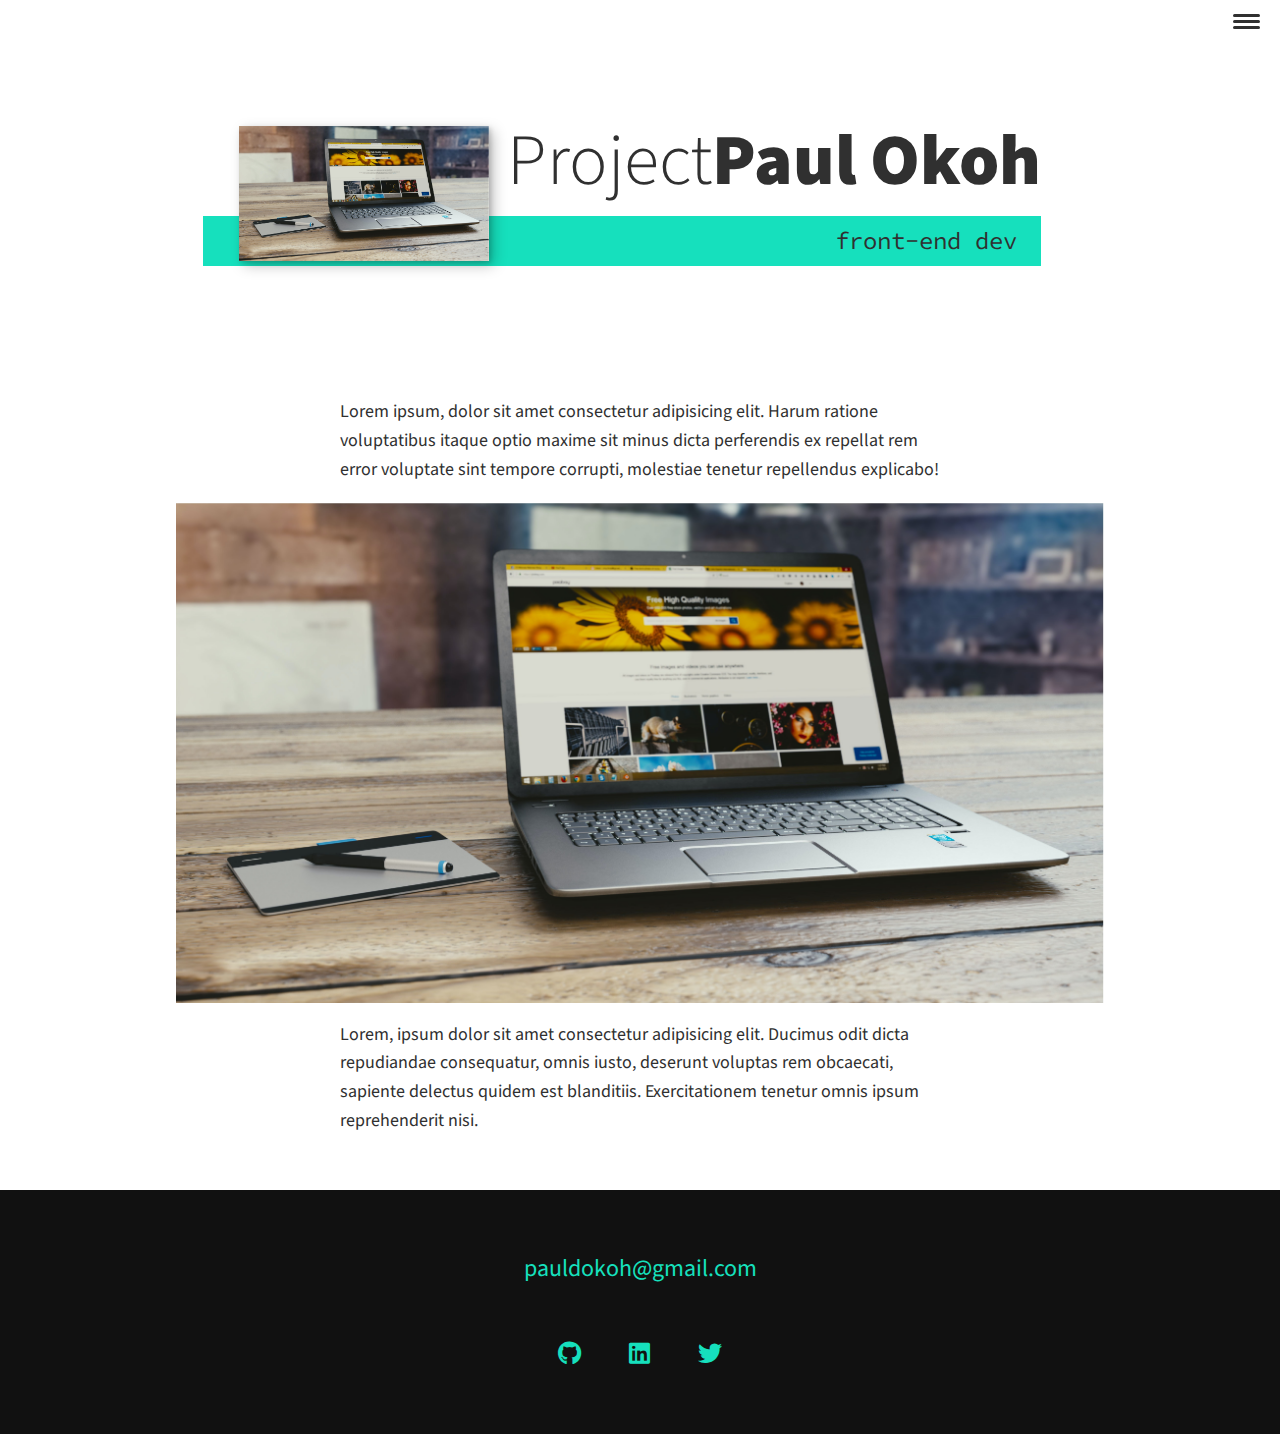
==== port-item.html @ 7ed4115a "custom header styling" ====
<!DOCTYPE html>
<html lang="en">
  <head>
    <meta charset="UTF-8" />
    <meta http-equiv="X-UA-Compatible" content="IE=edge" />
    <meta name="viewport" content="width=device-width, initial-scale=1.0" />
    <link
      rel="stylesheet"
      href="https://cdnjs.cloudflare.com/ajax/libs/normalize/8.0.1/normalize.min.css"
    />
    <link
      rel="stylesheet"
      href="https://cdnjs.cloudflare.com/ajax/libs/font-awesome/6.2.1/css/all.min.css"
    />
    <link rel="stylesheet" href="css/styles.css" />
    <link
      href="https://fonts.googleapis.com/css?family=Source+Code+Pro:400,900|Source+Sans+Pro:300,900&display=swap"
      rel="stylesheet"
    />

    <title>Portfolio</title>
  </head>
  <body>
    <header>
      <div class="logo">
        <img src="" alt="" />
      </div>
      <button class="nav-toggle" aria-label="" toggle navigation>
        <span class="hamburger"></span>
      </button>
      <nav class="nav">
        <ul class="nav__list">
          <li class="nav__item">
            <a href="index.html" class="nav__link">Home</a>
          </li>
          <li class="nav__item">
            <a href="index.html#services" class="nav__link">My Services</a>
          </li>
          <li class="nav__item">
            <a href="index.html#about" class="nav__link">About</a>
          </li>
          <li class="nav__item">
            <a href="index.html#work" class="nav__link">My Work</a>
          </li>
        </ul>
      </nav>
    </header>
    <!-- Introduction -->
    <section class="intro" id="home">
      <h1 class="section__title section__title--intro">
        Project<strong>Paul Okoh</strong>
      </h1>
      <p class="section__subtitle section__subtitle--intro">front-end dev</p>
      <img
        src="assets/port-img.jpg"
        alt="picture of a man"
        class="intro__img"
      />
    </section>

    <div class="portfolio-item">
      <p>
        Lorem ipsum, dolor sit amet consectetur adipisicing elit. Harum ratione
        voluptatibus itaque optio maxime sit minus dicta perferendis ex repellat
        rem error voluptate sint tempore corrupti, molestiae tenetur repellendus
        explicabo!
      </p>
      <img src="assets/port-img.jpg" alt="" />
      <p>
        Lorem, ipsum dolor sit amet consectetur adipisicing elit. Ducimus odit
        dicta repudiandae consequatur, omnis iusto, deserunt voluptas rem
        obcaecati, sapiente delectus quidem est blanditiis. Exercitationem
        tenetur omnis ipsum reprehenderit nisi.
      </p>
    </div>

    <footer class="footer">
      <a href="mailto:pauldokoh@gmail.com">pauldokoh@gmail.com</a>
      <ul class="social-list">
        <li class="social-list__item">
          <a class="social-list__link" href="https://github.com">
            <i class="fab fa-github"></i>
          </a>
        </li>
        <li class="social-list__item">
          <a class="social-list__link">
            <i class="fab fa-linkedin"></i>
          </a>
        </li>
        <li class="social-list__item">
          <a class="social-list__link">
            <i class="fab fa-twitter"></i>
          </a>
        </li>
        <!-- <li class="social-list__item">
          <a class="social-list__link">
            <i class="fab fa-react"></i>

          </a>
        </li>
         -->
      </ul>
    </footer>

    <script src="js/index.js"></script>
  </body>
</html>
---- css/styles.css ----
*,
*::before,
*::after {
  box-sizing: border-box;
}

:root {
  --ff-primary:"Source Sans Pro", sans-serif;
  --ff-secondary:"Source Code Pro", monospace;

  --fw-reg: 300;
  --fw-bold: 900;

  --clr-light: #fff;
  --clr-dark: #303030;
  --clr-accent: #16e0bd;

  --fs-h1: 3rem;
  --fs-h2: 2.25rem;
  --fs-h3: 1.25rem;
  --fs-body: 1rem;

  --bs: 0.25em 0.25em 0.75em rgba(0,0,0,.25), 
        0.125em 0.125em 0.25em rgba(0,0,0,.15);
}

@media (min-width: 800px) {
  :root {
    --fs-h1: 4.5rem;
    --fs-h2: 2.75rem;
    --fs-h3: 1.5rem;
    --fs-body: 1.125rem;
  }
}

html {
  scroll-behavior: smooth;
}

body {
  background: var(--clr-light);
  color: var(--clr-dark);
  margin: 0;
  font-family:var(--ff-primary);
  font-size: var(--fs-body);
  line-height: 1.6;
}

section {
  padding: 5em 2em;
}

img {
  display: block;
  max-width: 100%;
}


strong {font-weight: var(--fw-bold)}

:focus {
  outline: 3px solid var(--clr-accent);
  outline-offset: 3px;
}

.btn {
  display: inline-block;
  padding: .5em 2.5em;
  background: var(--clr-accent);
  color: var(--clr-dark);
  text-decoration: none;
  cursor: pointer;
  font-size: .8rem;
  text-transform: uppercase;
  letter-spacing: 2px;
  font-weight: var(--fw-bold);
  transition: transform 200ms ease-in-out;
}

.btn:hover {
  transform: scale(1.1);
}

h1,h2,h3 {
  line-height: 1;
  margin: 0;
}
  
h1 {font-size: var(--fs-h1)}
h2 {font-size: var(--fs-h2)}
h3 {font-size: var(--fs-h3)}

.section__title--intro {
  font-weight: var(--fw-reg);
}

.section__title {
  margin-bottom: .25em;
}

.section__subtitle {
  margin: 0;
  font-size: var(--fs-h3)
}

.section__subtitle--intro strong {
  display: block;
}



.section__subtitle--intro,
.section__subtitle--about {
  background: var(--clr-accent);
  padding: .25em 1em;
  font-family: var(--ff-secondary);
  margin-bottom: 1em;
}

.section__subtitle--work {
  color: var(--clr-accent);
  font-weight: var(--fw-bold);
  margin-bottom: 2em;
}

/* nav */

header {
  display:flex;
  justify-content: space-between;
  padding: 1em;
}

.log {
  max-width: 100px;
}

.nav {
  position: fixed;
  background: var(--clr-dark);
  color: var(--clr-light);
  top: 0;
  bottom: 0;
  left: 0;
  right: 0;
  z-index: 100;

  transform: translateX(100%);
  transition: transform 250ms cubic-bezier(.5, 0, .5, 1);
}

.nav__list {
  list-style: none;
  display: flex;
  height: 100%;
  flex-direction: column;
  justify-content: space-evenly;
  align-items: center;
  margin: 0;
  padding: 0;

}

.nav__link {
  color: inherit;
  font-weight: var(--fw-bold);
  font-size: var(--fs-h3);
  text-decoration: none;
}

.nav__link:hover {
  color: var(--clr-accent);
}

.nav-toggle {
  padding: .5em;
  background: transparent;
  border: 0;
  cursor: pointer;
  position: absolute;
  right: 1em;
  top: 1em;
  z-index: 1000;
}

.nav-open .nav {
  transform: translateX(0);
}

.nav-open .nav-toggle {
  position: fixed;
}

.nav-open .hamburger {
  transform: rotate(.625turn);
}

.nav-open .hamburger::after {
  opacity: 0
}

.nav-open .hamburger::before {
  transform: rotate(90deg) translateX(-6px);
}

.hamburger {
  display: block;
  position: relative
}


.hamburger,
.hamburger::before,
.hamburger::after {
  background: var(--clr-dark);
  width: 2em;
  height: 3px;
  border-radius: 1em;
  transition: transform 250ms ease-in-out;
  
}

.hamburger::before,
.hamburger::after {
  content: '';
  position: absolute;
  left: 0;
  right: 0;
}

.hamburger::before { top: 6px; }
.hamburger::after { bottom: 6px; }



.intro {
  position: relative;
}

.intro__img {
  box-shadow: var(--bs);
}

.section__subtitle--intro {
  display: inline-block;
}


@media (min-width: 600px) {
  .intro {
    display: grid;
    width: min-content;
    margin: 0 auto;
    grid-column-gap: 1em;
    grid-template-areas:
    "img title"
    "img subtitle";
    grid-template-columns: min-content max-content;
  }
  .intro__img {
    grid-area: img;
    min-width: 250px;
    position: relative;
    z-index: 2;
  }
  .section__subtitle--intro {
    align-self: start;
    grid-column: -1 / 1;
    grid-row: 2;
    text-align: right;
    position: relative;
    left: -1.5em;
    width: calc(100% + 1.5em);
  }
}

.my-services {
  background-color: var(--clr-dark);
  background-image: url(../assets/port-img.jpg);
  background-size: cover;
  background-blend-mode: multiply;
  color: var(--clr-light);
  text-align: center;
}

.section__title--services {
  color: var(--clr-account);
  position: relative;
}

.section__title--services::after {
  content: '';
  display: block;
  width: 2em;
  height: 1px;
  margin: 0.5em auto 1em;
  background: var(--clr-light);
  opacity: 0.25
}

.services {
  margin-bottom: 4em;
}

.service {
  max-width: 500px;
  margin: 0 auto;
}

@media (min-width: 800px) {
  .services {
    display: flex;
    max-width: 1000px;
    margin-left: auto;
    margin-right: auto;
  }
  .service + .service {
    margin-left: 2em;
  }
}

.about-me {
  max-width: 1000px;
  margin: 0 auto;
}

.about-me__img {
  box-shadow: var(--bs);
}

@media (min-width: 600px) {
  .about-me {
    display: grid;
    grid-template-columns: 1fr 200px;
    grid-template-areas: 
       "title img"
       "subtitle img"
       "text img";
       grid-column-gap: 2em;
  }

  .section__title--about {
    grid-area: title;
  }


  .section__subtitle--about {
    grid-column: 1 / -1;
    grid-row: 2;
    position: relative;
    left: -1em;
    width: calc(100% + 2em);
    padding-left: 1em;
    padding-right: calc(100% +  4em);
  }
  .about-me__img {
    grid-area: img;
    position: relative;
    z-index: 2;
  }
}

.my-work {
  background-color: var(--clr-dark);
  color: var(--clr-light);
  text-align: center;
}

.portfolio {
  display: grid;
  grid-template-columns: repeat(auto-fit, minmax(300px,1fr));
}

.portfolio__item {
  background: var(--clr-accent);
  overflow: hidden;
}

.portfolio__img {
  transition: transform 750ms cubic-bezier(.5,0,.5,1),
               opacity 250ms linear;
}

.portfolio__item:focus {
  position: relative;
  z-index: 2;
}

.portfolio__img:hover,
.portfolio__item:focus .portfolio__img {
  transform: scale(1.2);
  opacity: .5;
}

.section__subtitle--work {
  color: var(--clr-accent);
  font-weight: var(--fw-bold);
  margin-bottom: 2em;
}

.footer {
  background:#111;
  color: var(--clr-accent);
  text-align: center;
  padding: 2.5em 0;
  font-size: var(--fs-h3);
}

footer a { 
  color: inherit;
  text-decoration: none;
 }

 .footer__link {
  font-weight: var(--fw-bold);
 }

.footer__link:hover,
.social-list__link:hover {
  opacity: -7;
}

footer__link:hover {
  text-decoration: underline;
}

.social-list {
  list-style: none;
  display: flex;
  justify-content: center;
  margin: 2em 0 0;
  padding: 0;
}

.social-list__item {
  margin: 0 .5em;
}

.social-list__link {
  padding: .5em;
}

.portfolio-item {
  padding: 0 2em 2em;
  max-width: 1000px;
  margin: 0 auto;
}

.portfolio-item p {
  max-width: 600px;
  margin-left: auto;
  margin-right: auto;
}
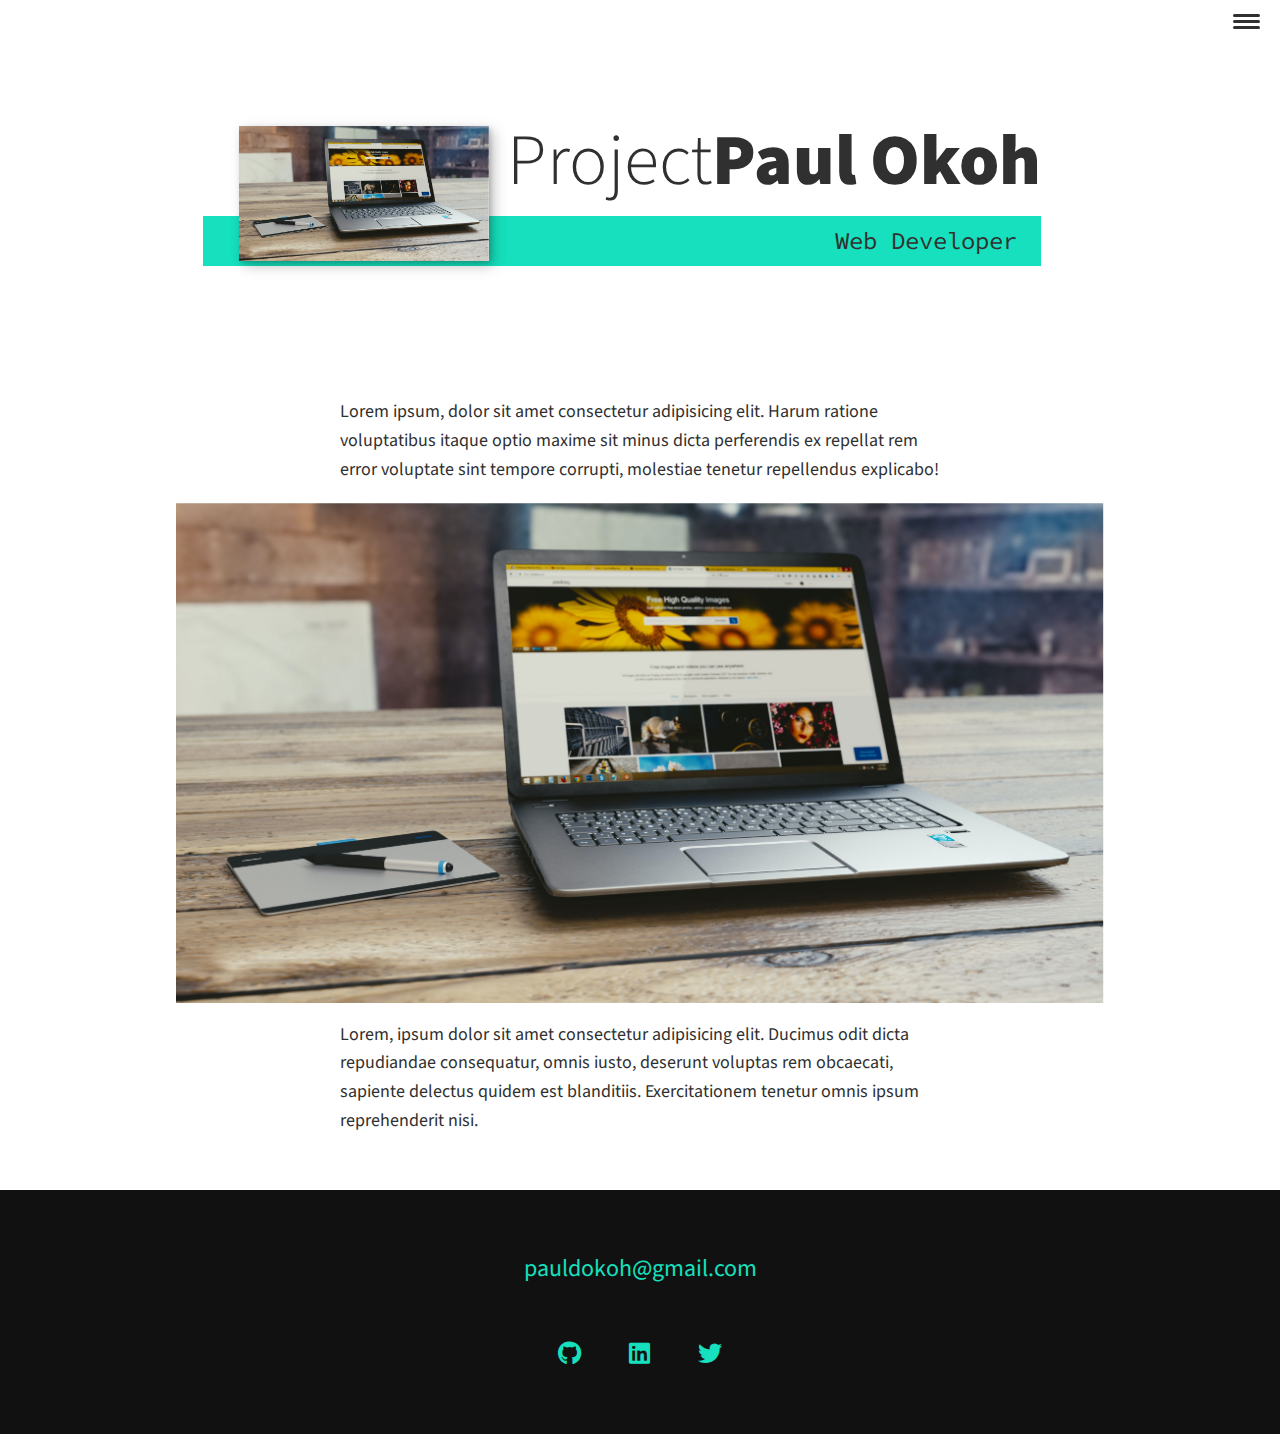
==== commit 12cd6a49: "change title" ====
--- a/port-item.html
+++ b/port-item.html
@@ -50,7 +50,7 @@
       <h1 class="section__title section__title--intro">
         Project<strong>Paul Okoh</strong>
       </h1>
-      <p class="section__subtitle section__subtitle--intro">front-end dev</p>
+      <p class="section__subtitle section__subtitle--intro">Web Developer</p>
       <img
         src="assets/port-img.jpg"
         alt="picture of a man"
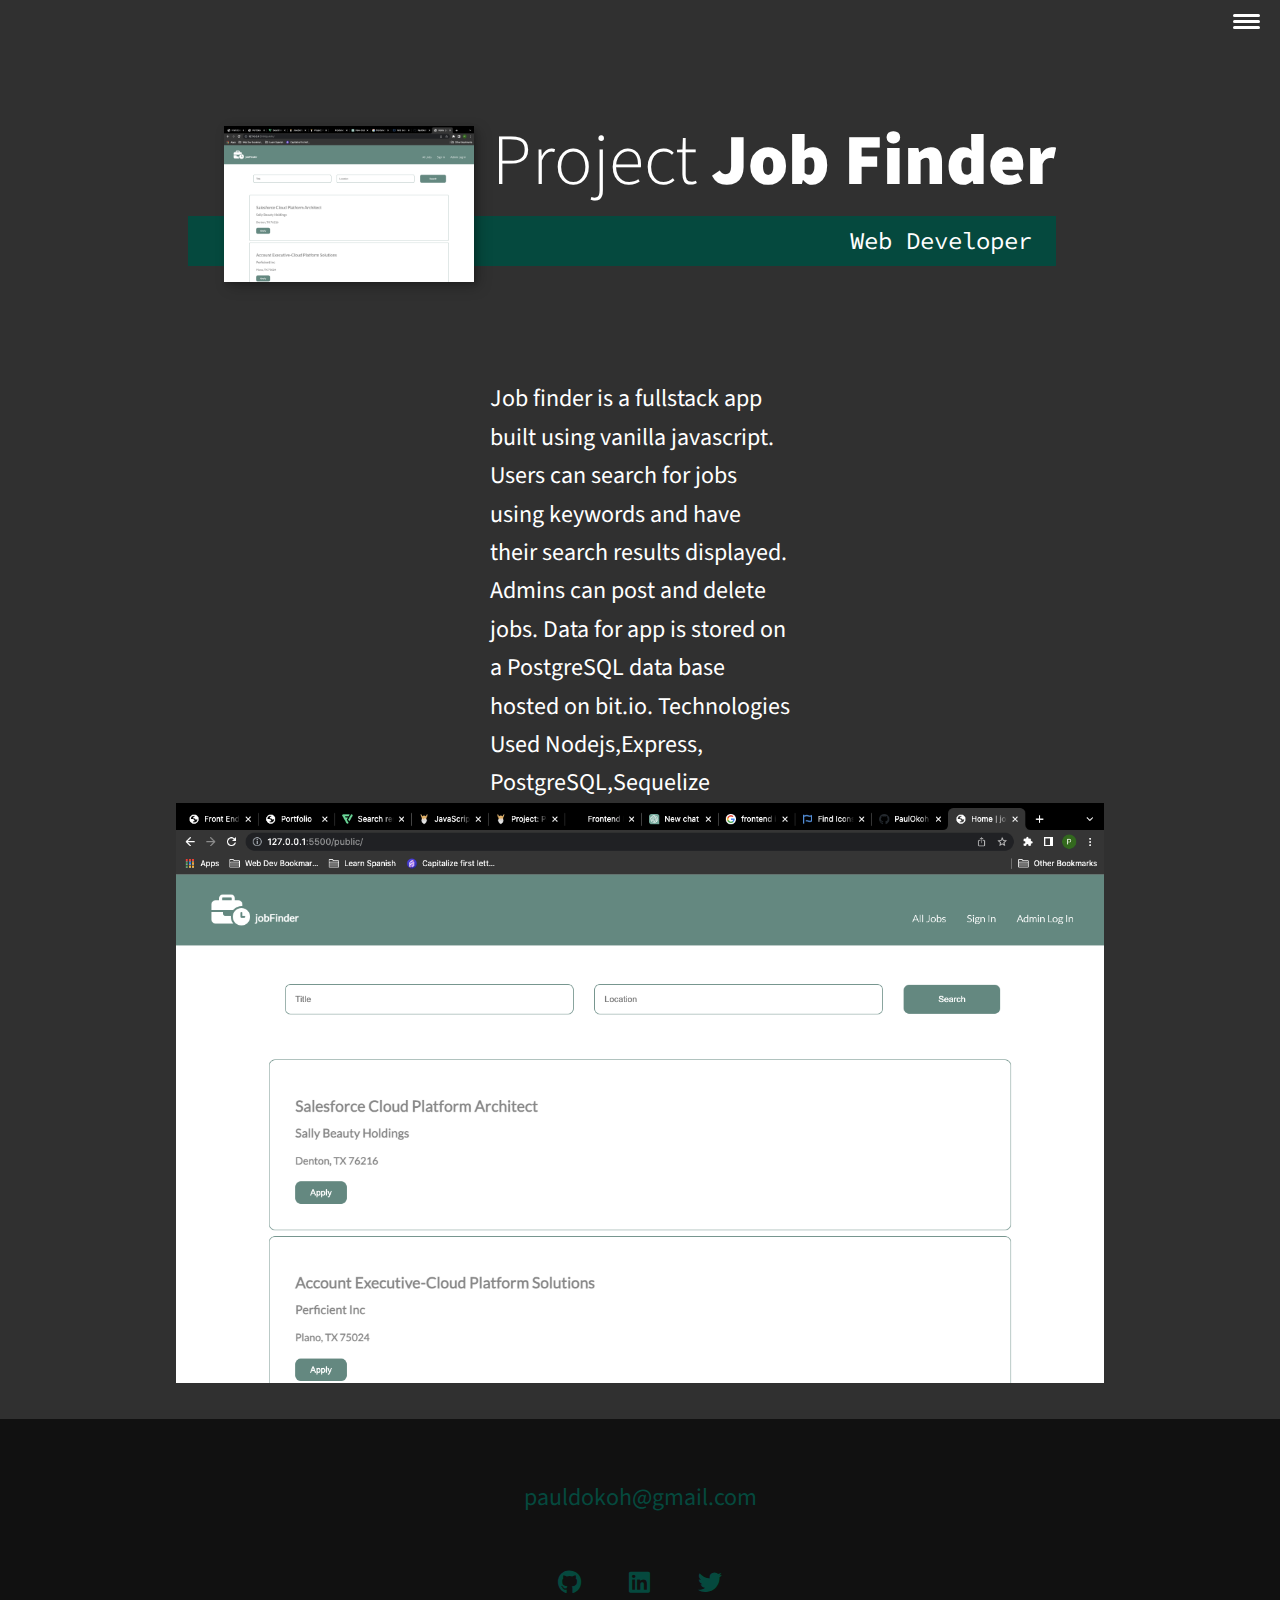
==== commit 70f82b31: "add projects" ====
--- a/port-item.html
+++ b/port-item.html
@@ -34,13 +34,13 @@
             <a href="index.html" class="nav__link">Home</a>
           </li>
           <li class="nav__item">
-            <a href="index.html#services" class="nav__link">My Services</a>
+            <a href="index.html#technologies" class="nav__link">Technologies</a>
           </li>
           <li class="nav__item">
             <a href="index.html#about" class="nav__link">About</a>
           </li>
           <li class="nav__item">
-            <a href="index.html#work" class="nav__link">My Work</a>
+            <a href="index.html#work" class="nav__link">Recent</a>
           </li>
         </ul>
       </nav>
@@ -48,59 +48,53 @@
     <!-- Introduction -->
     <section class="intro" id="home">
       <h1 class="section__title section__title--intro">
-        Project<strong>Paul Okoh</strong>
+       Project <strong>Job Finder</strong>
       </h1>
       <p class="section__subtitle section__subtitle--intro">Web Developer</p>
       <img
-        src="assets/port-img.jpg"
-        alt="picture of a man"
+        src="assets/jobapp.png"
+        alt="picture of website landing page"
         class="intro__img"
       />
     </section>
 
     <div class="portfolio-item">
-      <p>
-        Lorem ipsum, dolor sit amet consectetur adipisicing elit. Harum ratione
-        voluptatibus itaque optio maxime sit minus dicta perferendis ex repellat
-        rem error voluptate sint tempore corrupti, molestiae tenetur repellendus
-        explicabo!
+      <p class="section__subtitle">
+        Job finder is a fullstack app built using vanilla javascript. Users can search for jobs using keywords and have their search results displayed. Admins can post and delete jobs.
+        Data for app is stored on a PostgreSQL data base hosted on bit.io.
+        Technologies Used
+        Nodejs,Express, PostgreSQL,Sequelize
       </p>
-      <img src="assets/port-img.jpg" alt="" />
-      <p>
-        Lorem, ipsum dolor sit amet consectetur adipisicing elit. Ducimus odit
-        dicta repudiandae consequatur, omnis iusto, deserunt voluptas rem
-        obcaecati, sapiente delectus quidem est blanditiis. Exercitationem
-        tenetur omnis ipsum reprehenderit nisi.
-      </p>
+      <img src="assets/jobapp.png" alt="" />
+      
     </div>
 
     <footer class="footer">
       <a href="mailto:pauldokoh@gmail.com">pauldokoh@gmail.com</a>
       <ul class="social-list">
         <li class="social-list__item">
-          <a class="social-list__link" href="https://github.com">
+          <a class="social-list__link" href="https://github.com/PaulOkoh" target="blank">
             <i class="fab fa-github"></i>
           </a>
         </li>
         <li class="social-list__item">
-          <a class="social-list__link">
+          <a class="social-list__link" href="https://www.linkedin.com/in/paulokoh" target="blank">
             <i class="fab fa-linkedin"></i>
           </a>
         </li>
         <li class="social-list__item">
-          <a class="social-list__link">
+          <a class="social-list__link" href="https://twitter.com/paulwebdev" target="blank">
             <i class="fab fa-twitter"></i>
           </a>
         </li>
-        <!-- <li class="social-list__item">
-          <a class="social-list__link">
-            <i class="fab fa-react"></i>
+        
 
           </a>
         </li>
-         -->
       </ul>
     </footer>
+
+    
 
     <script src="js/index.js"></script>
   </body>
--- a/css/styles.css
+++ b/css/styles.css
@@ -13,7 +13,7 @@
 
   --clr-light: #fff;
   --clr-dark: #303030;
-  --clr-accent: #16e0bd;
+  --clr-accent: #05493e;
 
   --fs-h1: 3rem;
   --fs-h2: 2.25rem;
@@ -38,8 +38,8 @@
 }
 
 body {
-  background: var(--clr-light);
-  color: var(--clr-dark);
+  background: var(--clr-dark);
+  color: var(--clr-light);
   margin: 0;
   font-family:var(--ff-primary);
   font-size: var(--fs-body);
@@ -212,7 +212,7 @@
 .hamburger,
 .hamburger::before,
 .hamburger::after {
-  background: var(--clr-dark);
+  background: var(--clr-light);
   width: 2em;
   height: 3px;
   border-radius: 1em;
@@ -284,18 +284,19 @@
 }
 
 .section__title--services {
-  color: var(--clr-account);
+  color: var(--clr-light);
   position: relative;
+  margin-bottom: 100px;
 }
 
 .section__title--services::after {
   content: '';
-  display: block;
+  display: inline-block;
   width: 2em;
   height: 1px;
   margin: 0.5em auto 1em;
   background: var(--clr-light);
-  opacity: 0.25
+  opacity: 0.25;
 }
 
 .services {
@@ -308,7 +309,7 @@
 }
 
 @media (min-width: 800px) {
-  .services {
+  .technologies {
     display: flex;
     max-width: 1000px;
     margin-left: auto;
@@ -319,14 +320,32 @@
   }
 }
 
+
+
+@media (min-width: 600px) {
+  .technologies {
+    display: grid;
+    grid-template-columns: 1fr 1fr 1fr 1fr;
+    grid-template-areas: 
+       "tech__icon"
+       "tech_icon"
+       "tech_icon"
+       "tech_icon"
+       "tech_icon";
+       grid-column-gap: 2em;
+  }
+
 .about-me {
   max-width: 1000px;
   margin: 0 auto;
+  margin-top: -100px;
 }
 
 .about-me__img {
-  box-shadow: var(--bs);
-}
+  color: var(--clr-light);
+}
+
+
 
 @media (min-width: 600px) {
   .about-me {
@@ -360,6 +379,18 @@
   }
 }
 
+.technologies {
+  display: flex;
+  align-items: center;
+  justify-content: space-evenly;
+}
+
+.tech__icon {
+  max-width: 200px;
+  padding: 10px;
+  
+}
+
 .my-work {
   background-color: var(--clr-dark);
   color: var(--clr-light);
@@ -420,7 +451,7 @@
   opacity: -7;
 }
 
-footer__link:hover {
+.footer__link:hover {
   text-decoration: underline;
 }
 
@@ -447,7 +478,8 @@
 }
 
 .portfolio-item p {
-  max-width: 600px;
+  max-width: 300px;
   margin-left: auto;
   margin-right: auto;
+}
 }